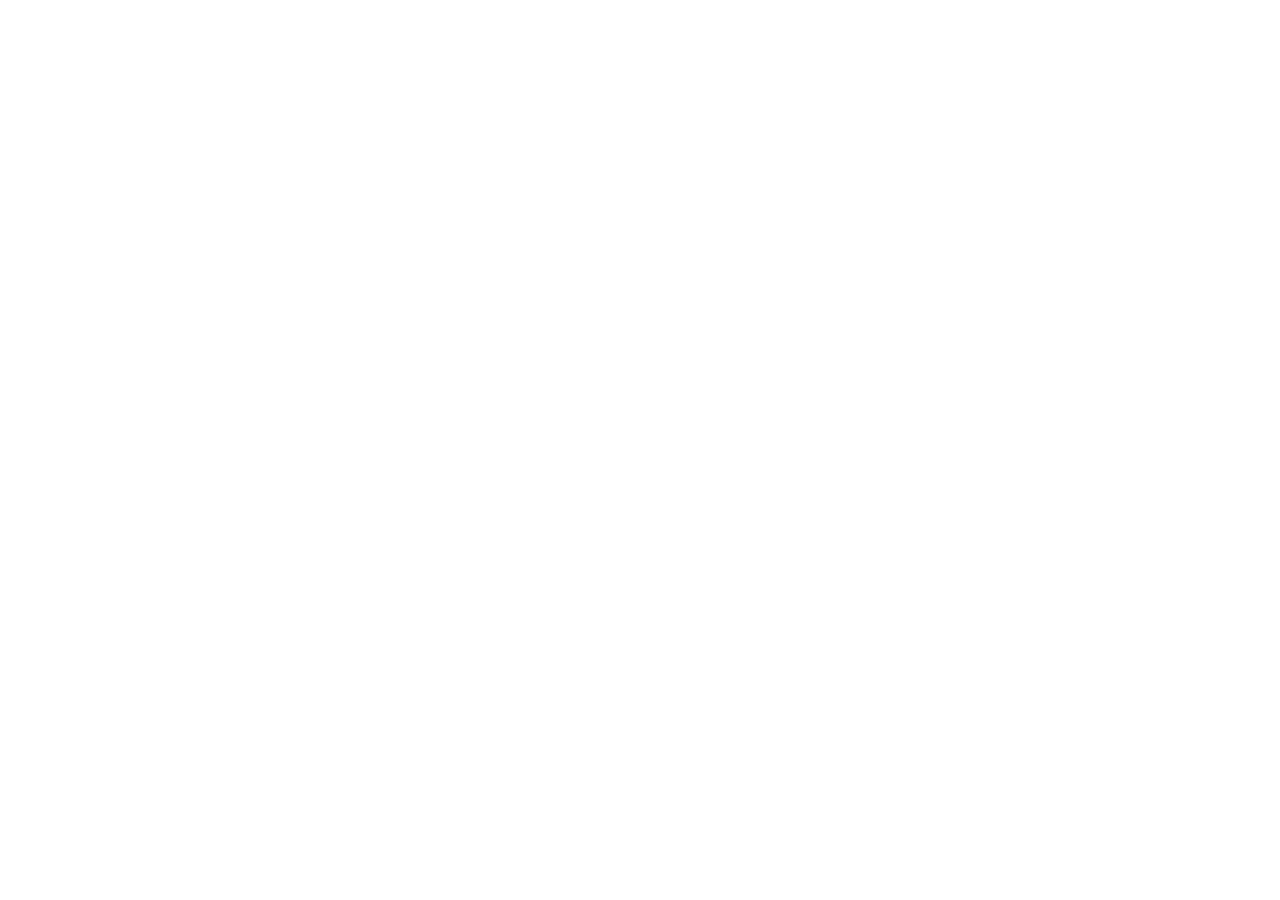
==== index.html @ 4cf467c7 "first commit" ====
<!DOCTYPE html>
<html lang="en">

<head>
  <meta charset="UTF-8">
  <meta name="viewport" content="width=device-width, initial-scale=1.0">
  <link rel="shortcut icon" href="./goal.png" type="image/x-icon">
  <title>Mondrian Project </title>
  <!-- <style>

    

    .Main-Container{
      margin: 0%;
      padding: 0%;
      height: 748px;
      width: 748px;
      background-color: black;
      display: grid;
      grid-template-columns: 320px 198px 153px 50px;
      grid-template-rows: 414px 130px 155px 22px;
      gap: 9px;
    }
    
    .child1{
      background-color: #E72F24;
    }
    .child2{
      background-color: #F0F1EC ;
      grid-column: span 3;
    }
    .child3{
      background-color: #F0F1EC;
      grid-row: span 2;
    }
    .child4{
      background-color: #F0F1EC;
      grid-area: span 2;
      grid-column: span 2;
    }
    .child5{
      background-color: #004592;
      gap: 10px;
    }
    .child6{
      background-color: #F0F1EC;
      grid-row: span 2;
    }
    .child7{
      background-color: #F0F1EC;
    }
    .child8{
      background-color: #F9D01E;
    }
    .child9{
      background-color: #232629;
    }

    
  </style> -->
</head>

<body>
  <!-- <div class="Main-Container">
    <div class="child1"></div>
    <div class="child2"></div>
    <div class="child3"></div>
    <div class="child4"></div>
    <div class="child5"></div>
    <div class="child6"></div>
    <div class="child7"></div>
    <div class="child8"></div>
    <div class="child9"></div>
    
  </div> -->

  <script type="module" src="./script.js"></script>
</body>

</html>
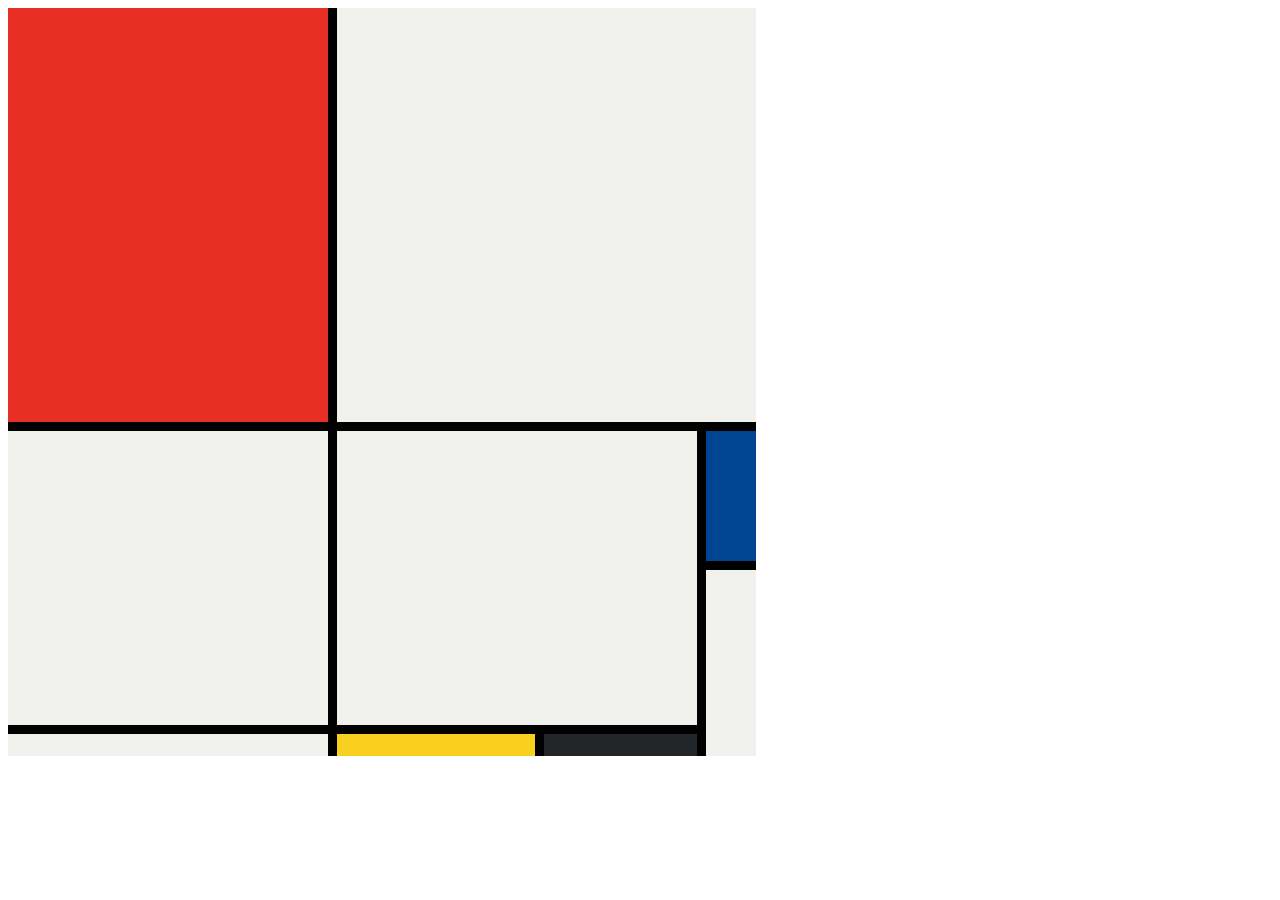
==== commit ecf4caef: "Update index.html" ====
--- a/index.html
+++ b/index.html
@@ -6,7 +6,7 @@
   <meta name="viewport" content="width=device-width, initial-scale=1.0">
   <link rel="shortcut icon" href="./goal.png" type="image/x-icon">
   <title>Mondrian Project </title>
-  <!-- <style>
+  <style>
 
     
 
@@ -57,11 +57,11 @@
     }
 
     
-  </style> -->
+  </style>
 </head>
 
 <body>
-  <!-- <div class="Main-Container">
+  <div class="Main-Container">
     <div class="child1"></div>
     <div class="child2"></div>
     <div class="child3"></div>
@@ -72,9 +72,8 @@
     <div class="child8"></div>
     <div class="child9"></div>
     
-  </div> -->
+  </div>
 
-  <script type="module" src="./script.js"></script>
 </body>
 
-</html>+</html>
